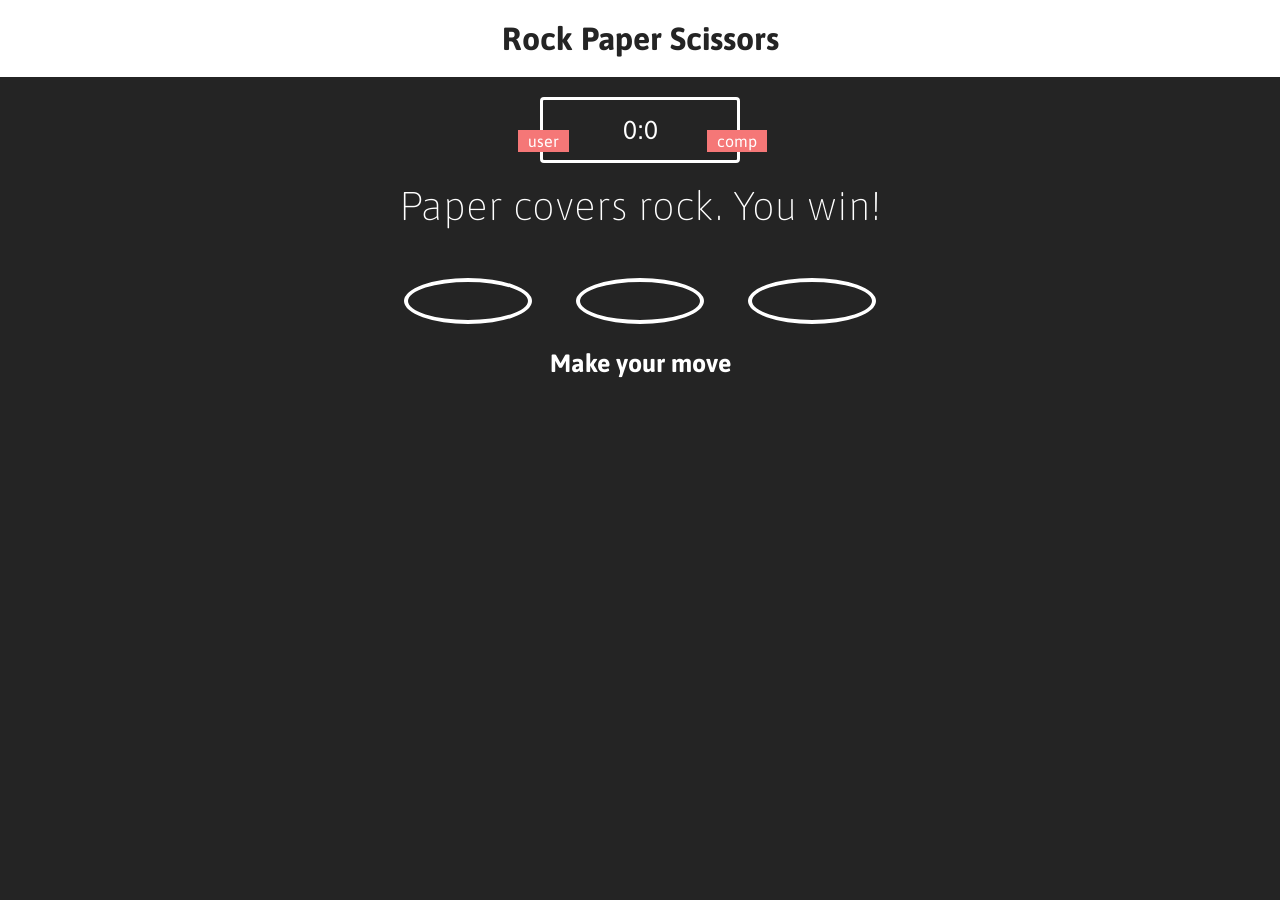
==== index.html @ 32f4ec37 "styles added and also html" ====
<!DOCTYPE html>
<html lang="en">
<head>
    <meta charset="UTF-8">
    <meta http-equiv="X-UA-Compatible" content="IE=edge">
    <meta name="viewport" content="width=device-width, initial-scale=1.0">
    <link rel="stylesheet" href="./style.css">
    <title>Rock Paper Scissors</title>
</head>
<body>
    <header>
        <h1>Rock Paper Scissors</h1>
    </header>

    <div class="score-board">
        <div id="user-label" class="badge">user</div>
        <div id="computer-label" class="badge">comp</div>
        <span id="user-score">0</span>:<span id="computer-score">0</span>
    </div>
    <div class="result">
        <p>Paper covers rock. You win!</p>
    </div>

    <div class="choices">
        <div class="choice" id="r">
            <img class="i" src="images/rock.png" alt="">
        </div>
        <div class="choice" id="p">
            <img class="i" src="images/paper.png" alt="">
        </div>
        <div class="choice" id="s">
            <img class="i" src="images/scissors.png" alt="">
        </div>
    </div>

    <p id="action_message">Make your move</p>
</body>
</html>
---- style.css ----
@import url('https://fonts.googleapis.com/css2?family=Asap:wght@700&display=swap');
* {
    margin: 0;
    padding: 0;
    box-sizing: border-box;
}

body {
    background-color: #242424;
}

.i {
    width: 100%;
}
.choice {
    width: 10%;
}

header {
    background: white;
    padding: 20px;
}

header > h1 {
    color: #242424;
    text-align: center;
    font-family: Asap, sans-serif;
}

.score-board {
    margin: 20px auto;
    padding: 15px 20px;
    border: 3px solid white;
    width: 200px;
    color: white;
    font-size: 26px;
    border-radius: 4px;
    text-align: center;
    font-family: Asap, sans-serif;
    position: relative;
}

.badge {
    background: #F57777;
    color: white;
    padding: 2px 10px;
    font-size: medium;
    font-family: Asap;
}

#user-label {
    position: absolute;
    top: 30px;
    left: -25px;
}

#computer-label {
    position: absolute;
    top: 30px;
    right: -30px;
}

.result {
    font-size: 40px;
    color: white;
}

.result > p {
    font-family: Asap, sans-serif;
    text-align: center;
    font-weight: lighter;
}
.choices {
    text-align: center;
    margin-top: 50px;
}
.choice {
    display: inline-block;
    border: 4px solid white;
    border-radius: 50%;
    padding: 10px;
    margin: 0 20px;
    transition: all 0.3s ease;
}

.choice:hover {
    cursor: pointer;
    background: #F57777;
}

#action_message {
    text-align: center;
    color: white;
    font-family: Asap, sans-serif;
    font-weight: bolder;
    font-size: 25px;
    margin-top: 25px;
}
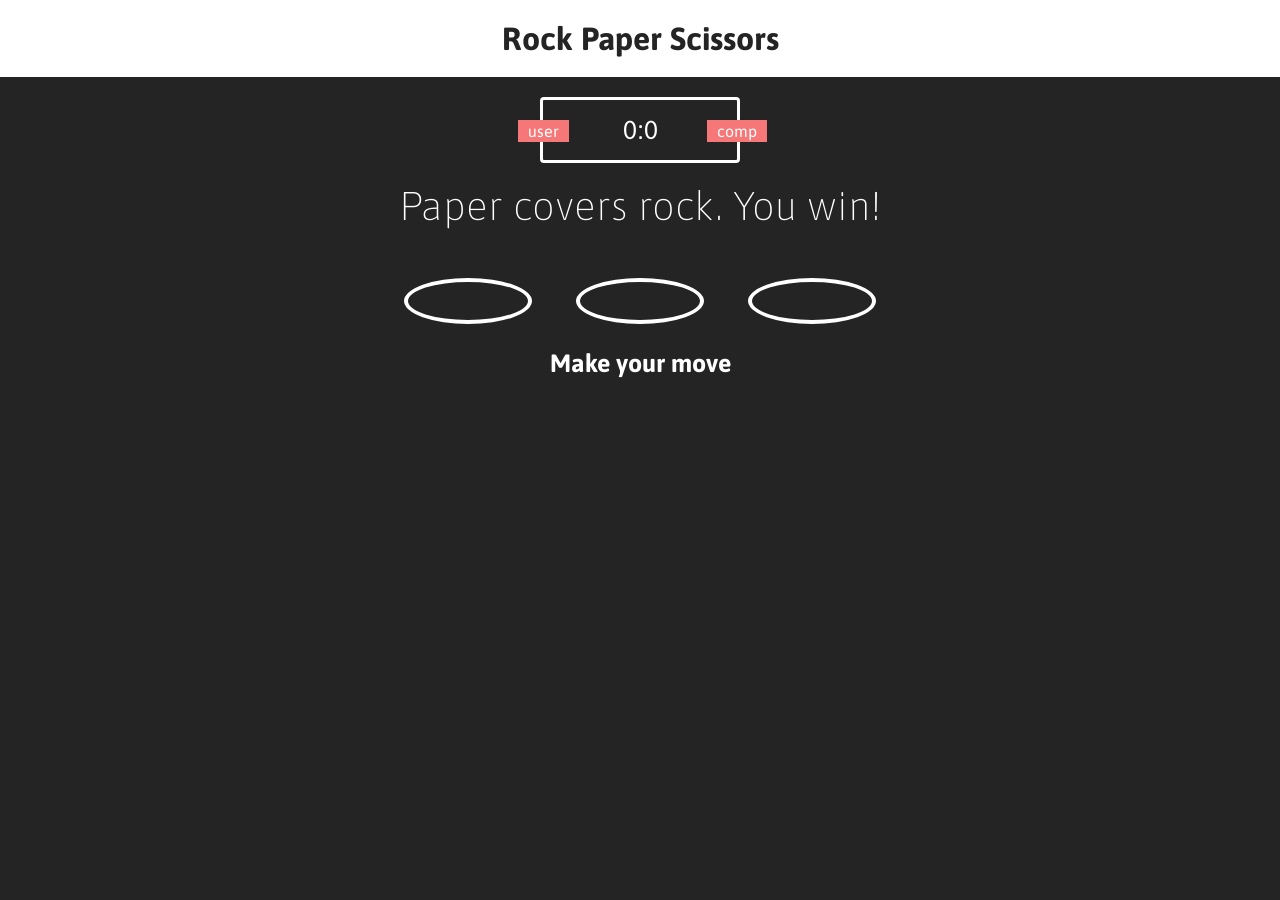
==== commit f68d0260: "all css and html are done some js added" ====
--- a/index.html
+++ b/index.html
@@ -34,5 +34,6 @@
     </div>
 
     <p id="action_message">Make your move</p>
+    <script src="./app.js"></script>
 </body>
 </html>
--- a/style.css
+++ b/style.css
@@ -50,13 +50,13 @@
 
 #user-label {
     position: absolute;
-    top: 30px;
+    top: 20px;
     left: -25px;
 }
 
 #computer-label {
     position: absolute;
-    top: 30px;
+    top: 20px;
     right: -30px;
 }
 
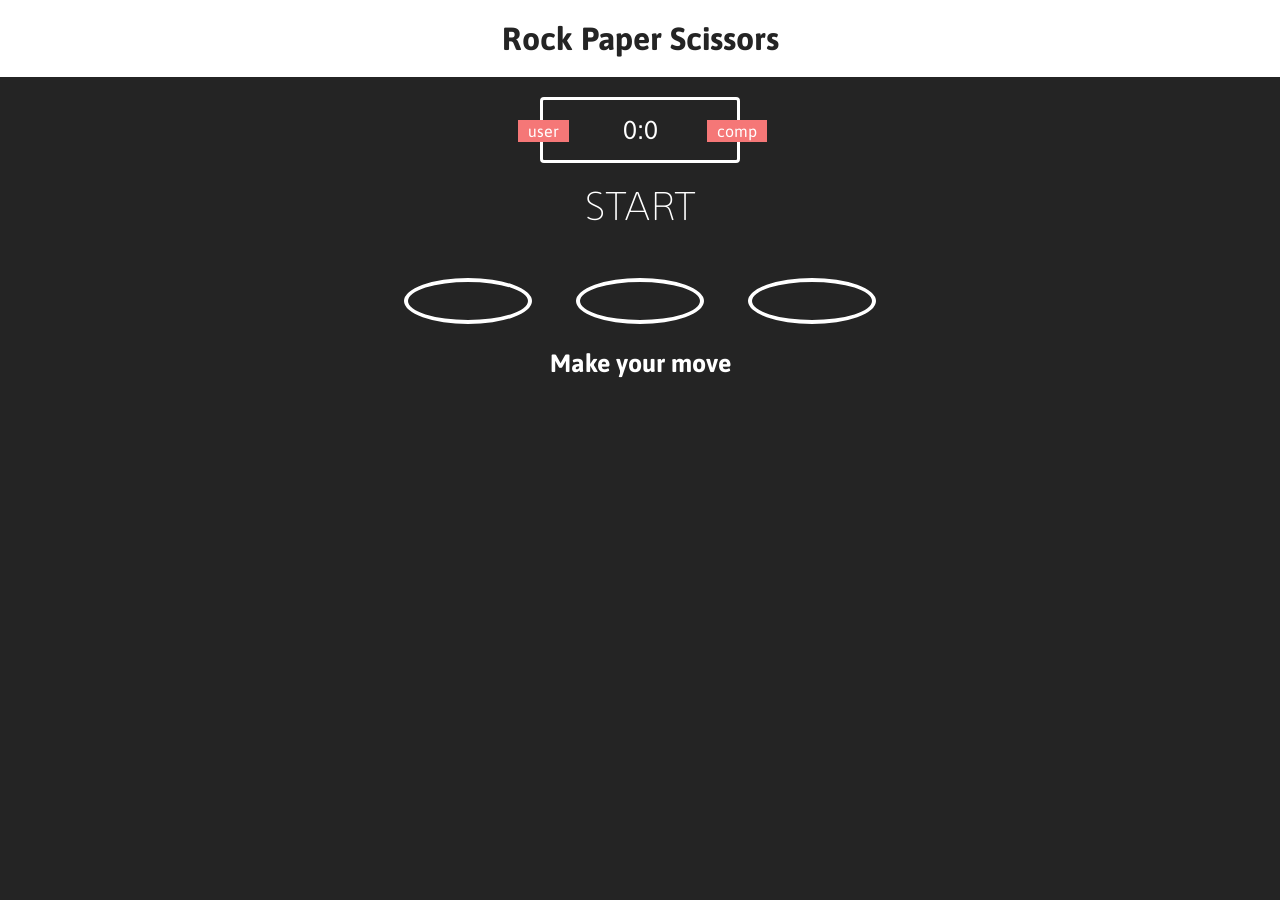
==== commit 7eaabbf6: "done!" ====
--- a/index.html
+++ b/index.html
@@ -18,7 +18,7 @@
         <span id="user-score">0</span>:<span id="computer-score">0</span>
     </div>
     <div class="result">
-        <p>Paper covers rock. You win!</p>
+        <p>START</p>
     </div>
 
     <div class="choices">
--- a/style.css
+++ b/style.css
@@ -95,4 +95,19 @@
     font-weight: bolder;
     font-size: 25px;
     margin-top: 25px;
+}
+
+.green-glow {
+    border: 4px solid #4dcc7d;
+    box-shadow: 0 0 10px #31b43a;
+}
+
+.red-glow {
+    border: 4px solid #fc121b;
+    box-shadow: 0 0 10px #d01115;
+}
+
+.gray-glow {
+    border: 4px solid #464667;
+    box-shadow: 0 0 10px #25292b;
 }
